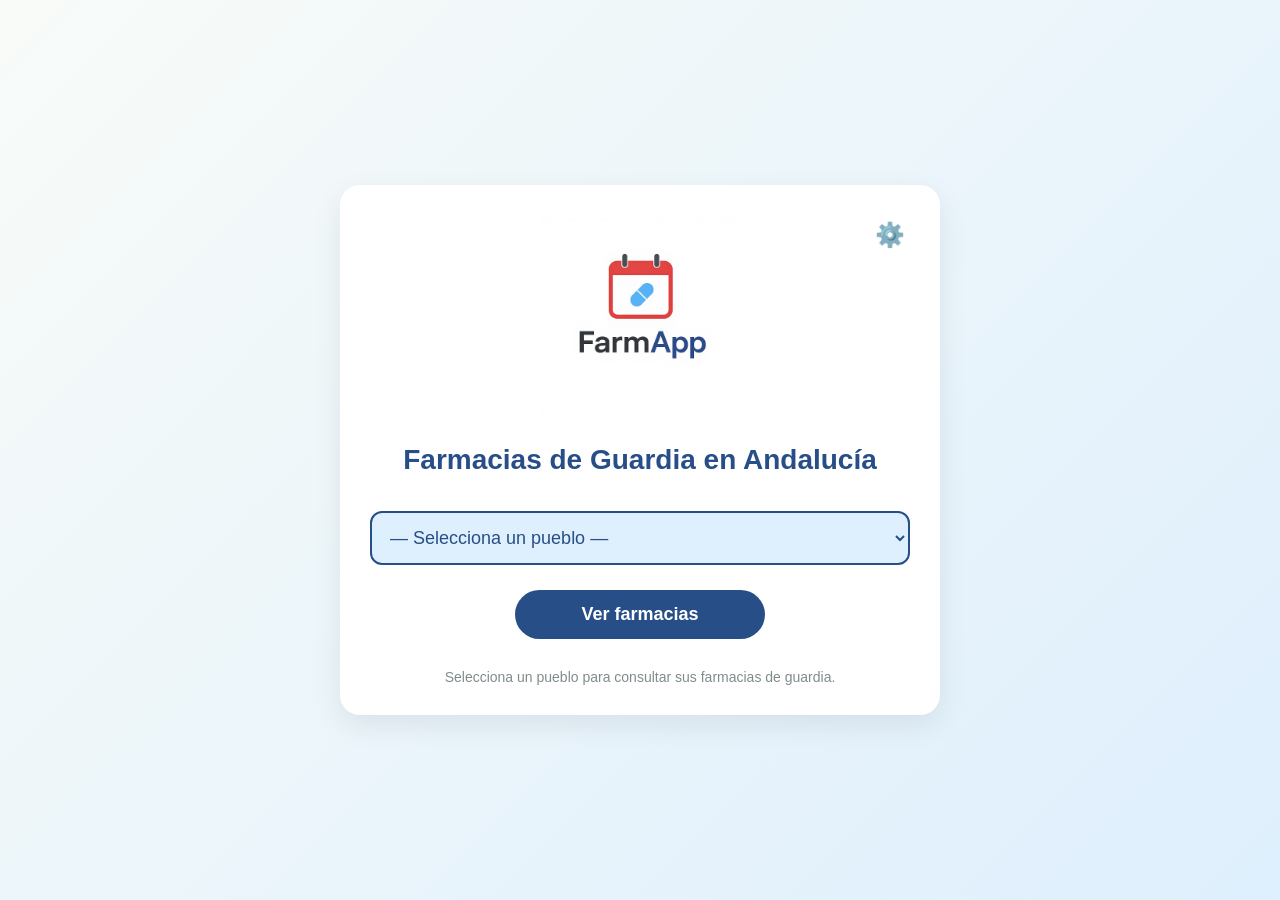
==== index.html @ 8b4dccf6 "Add files via upload" ====
<!DOCTYPE html>
<html lang="es">
<head>
    <meta charset="UTF-8">
    <meta name="viewport" content="width=device-width, initial-scale=1.0">
    <title>FarmApp - Farmacias de Guardia</title>

<link rel="manifest" href="manifest.json">

    <!-- Metaetiquetas para iOS -->
    <meta name="apple-mobile-web-app-capable" content="yes">
    <meta name="apple-mobile-web-app-title" content="FarmApp">
    <meta name="apple-mobile-web-app-status-bar-style" content="default">

    <!-- Iconos -->
    <link rel="apple-touch-icon" href="logo-512.png">
    <link rel="icon" type="image/png" sizes="192x192" href="logo.png">
    <link rel="icon" type="image/png" sizes="32x32" href="logo.png">

    <style>
        * {
            margin: 0;
            padding: 0;
            box-sizing: border-box;
            font-family: 'Segoe UI', Tahoma, Geneva, Verdana, sans-serif;
        }
        body {
            background: linear-gradient(135deg, #f8fbf8 0%, #deeffd 100%);
            color: #2c3e50;
            display: flex;
            flex-direction: column;
            align-items: center;
            justify-content: center;
            min-height: 100vh;
            padding: 20px;
            text-align: center;
        }
        .container {
            max-width: 600px;
            background: white;
            border-radius: 20px;
            box-shadow: 0 10px 30px rgba(0, 0, 0, 0.08);
            padding: 30px;
            width: 90%;
            position: relative;
        }

        /* Botón de ajustes en index.html */
        .settings-btn-index {
            position: absolute;
            top: 20px;
            right: 20px;
            background: none;
            border: none;
            font-size: 24px;
            color: #284e88;
            width: 40px;
            height: 40px;
            border-radius: 50%;
            display: flex;
            align-items: center;
            justify-content: center;
            transition: background 0.2s;
            z-index: 10;
        }

        .settings-btn-index:hover {
            background: rgba(40, 78, 136, 0.1);
        }

        /* Logo PWA responsive */
        .logo-pwa {
            max-width: 200px;
            height: auto;
            width: 50%;
            margin-bottom: 25px;
        }

        @media (max-width: 600px) {
            .logo-pwa {
                max-width: 160px;
                width: 60%;
            }
        }

        @media (max-height: 600px) and (max-width: 400px) {
            .logo-pwa {
                max-width: 120px;
            }
        }

        h1 {
            font-size: 28px;
            margin-bottom: 20px;
            color: #284e88;
        }
        select {
            width: 100%;
            padding: 14px;
            margin: 15px 0;
            border: 2px solid #284e88;
            border-radius: 12px;
            font-size: 18px;
            background: #deeffd;
            color: #284e88;
            cursor: pointer;
        }
        button {
            background: #284e88;
            color: white;
            border: none;
            padding: 14px 30px;
            border-radius: 30px;
            font-size: 18px;
            font-weight: 600;
            cursor: pointer;
            width: 100%;
            max-width: 250px;
            margin-top: 10px;
            transition: background 0.2s;
        }
        button:hover {
            background: #1e3a66;
        }
        .footer {
            margin-top: 30px;
            font-size: 14px;
            color: #7f8c8d;
        }

        /* === Estilos del modal de ajustes === */
        .modal-overlay {
            position: fixed;
            top: 0;
            left: 0;
            width: 100%;
            height: 100%;
            background: rgba(0, 0, 0, 0.5);
            z-index: 999;
        }

        .modal {
            position: fixed;
            top: 0;
            left: 0;
            width: 100%;
            height: 100%;
            display: flex;
            align-items: center;
            justify-content: center;
            z-index: 1000;
        }

        .modal-content {
            background: white;
            padding: 25px;
            border-radius: 16px;
            width: 90%;
            max-width: 400px;
            text-align: center;
            box-shadow: 0 10px 30px rgba(0, 0, 0, 0.2);
            position: relative;
            z-index: 1001;
        }

        .modal-btn {
            display: block;
            width: 100%;
            padding: 14px;
            margin: 10px 0;
            border: none;
            border-radius: 10px;
            background: #deeffd;
            color: #284e88;
            font-weight: 600;
            cursor: pointer;
            text-align: left;
            transition: background 0.2s;
        }

        .modal-btn:hover {
            background: #c5e1f7;
        }

        .close-btn {
            background: #f8f9fa;
            color: #6c757d;
        }

        .close-btn:hover {
            background: #e9ecef;
        }

        .modal-info {
            text-align: center;
            margin: 15px 0;
            color: #666;
            font-size: 14px;
            line-height: 1.6;
        }

        .modal-info p {
            margin: 6px 0;
        }

        .info-strong {
            font-weight: bold;
            color: #2c3e50;
        }

        .hidden {
            display: none !important;
        }
    </style>
</head>
<body>
    <div class="container">
        <!-- Botón de ajustes (engranaje) -->
        <button id="settings-btn" class="settings-btn-index" aria-label="Ajustes">
            ⚙️
        </button>

        <img src="logo.png" alt="FarmApp Logo" class="logo-pwa">
        <h1>Farmacias de Guardia en Andalucía</h1>

        <select id="pueblo-select">
            <option value="">— Selecciona un pueblo —</option>
            <optgroup label="Sevilla">
                <option value="andalucia/sevilla/lascabezas.html">Las Cabezas de San Juan</option>
		<option value="andalucia/sevilla/lebrija.html">Lebrija</option>
		<option value="andalucia/sevilla/elcuervo.html">El Cuervo</option>
                <!-- Añadir más pueblos aquí -->
            </optgroup>
	    <optgroup label="Cádiz">
                <option value="andalucia/cadiz/trebujena.html">Trebujena</option>
            </optgroup>

        </select>

        <button id="ir-btn" disabled>Ver farmacias</button>

        <p class="footer">Selecciona un pueblo para consultar sus farmacias de guardia.</p>
    </div>

    <!-- Modal de ajustes -->
    <div id="modal-overlay" class="modal-overlay hidden"></div>
    <div id="settings-modal" class="modal hidden">
        <div class="modal-content">
            <h3>Ajustes</h3>
            <button id="share-app" class="modal-btn">
                📲 Compartir aplicación
            </button>
            <button id="contact-btn" class="modal-btn">
                📧 Contactar
            </button>
            <div class="modal-info">
                <p>Versión: <span class="info-strong">1.0</span></p>
                <p>Autor: <span class="info-strong">JTEJBAE ©</span></p>
            </div>
            <button id="close-settings" class="modal-btn close-btn">
               ✖️ Cerrar
            </button>
        </div>
    </div>

    <script>
        // === Navegación principal ===
        const select = document.getElementById('pueblo-select');
        const button = document.getElementById('ir-btn');

        select.addEventListener('change', () => {
            button.disabled = !select.value;
        });

        button.addEventListener('click', () => {
            if (select.value) {
                window.location.href = select.value;
            }
        });

        select.addEventListener('keypress', (e) => {
            if (e.key === 'Enter' && select.value) {
                window.location.href = select.value;
            }
        });

        // === Menú de ajustes ===
        document.addEventListener('DOMContentLoaded', () => {
            const settingsBtn = document.getElementById('settings-btn');
            const modal = document.getElementById('settings-modal');
            const overlay = document.getElementById('modal-overlay');
            const closeBtn = document.getElementById('close-settings');
            const shareBtn = document.getElementById('share-app');
            const contactBtn = document.getElementById('contact-btn');
            const modalContent = document.querySelector('.modal-content');

            if (!settingsBtn || !modal || !overlay || !closeBtn || !shareBtn || !contactBtn || !modalContent) return;

            const openSettings = () => {
                modal.classList.remove('hidden');
                overlay.classList.remove('hidden');
                document.body.style.overflow = 'hidden';
            };

            const closeSettings = () => {
                modal.classList.add('hidden');
                overlay.classList.add('hidden');
                document.body.style.overflow = '';
            };

            settingsBtn.addEventListener('click', openSettings);
            closeBtn.addEventListener('click', closeSettings);
            overlay.addEventListener('click', closeSettings);
            modalContent.addEventListener('click', (e) => e.stopPropagation());

            // Compartir
            shareBtn.addEventListener('click', () => {
                const url = window.location.href;
                const text = '¡Consulta las farmacias de guardia en Andalucía con FarmApp!';
                if (navigator.share) {
                    navigator.share({ title: 'FarmApp', text, url })
                        .catch(() => fallbackShare(url));
                } else {
                    fallbackShare(url);
                }
            });

            // Contactar
            contactBtn.addEventListener('click', () => {
                window.location.href = 'mailto:latribu_woo11@hotmail.com';
                closeSettings();
            });

            function fallbackShare(url) {
                if (navigator.clipboard) {
                    navigator.clipboard.writeText(url).then(() => {
                        alert('Enlace copiado al portapapeles.\n¡Pégalo en WhatsApp, Telegram o donde quieras!');
                    });
                } else {
                    prompt('Copia y comparte este enlace:', url);
                }
                closeSettings();
            }
        });
    </script>
</body>
</html>
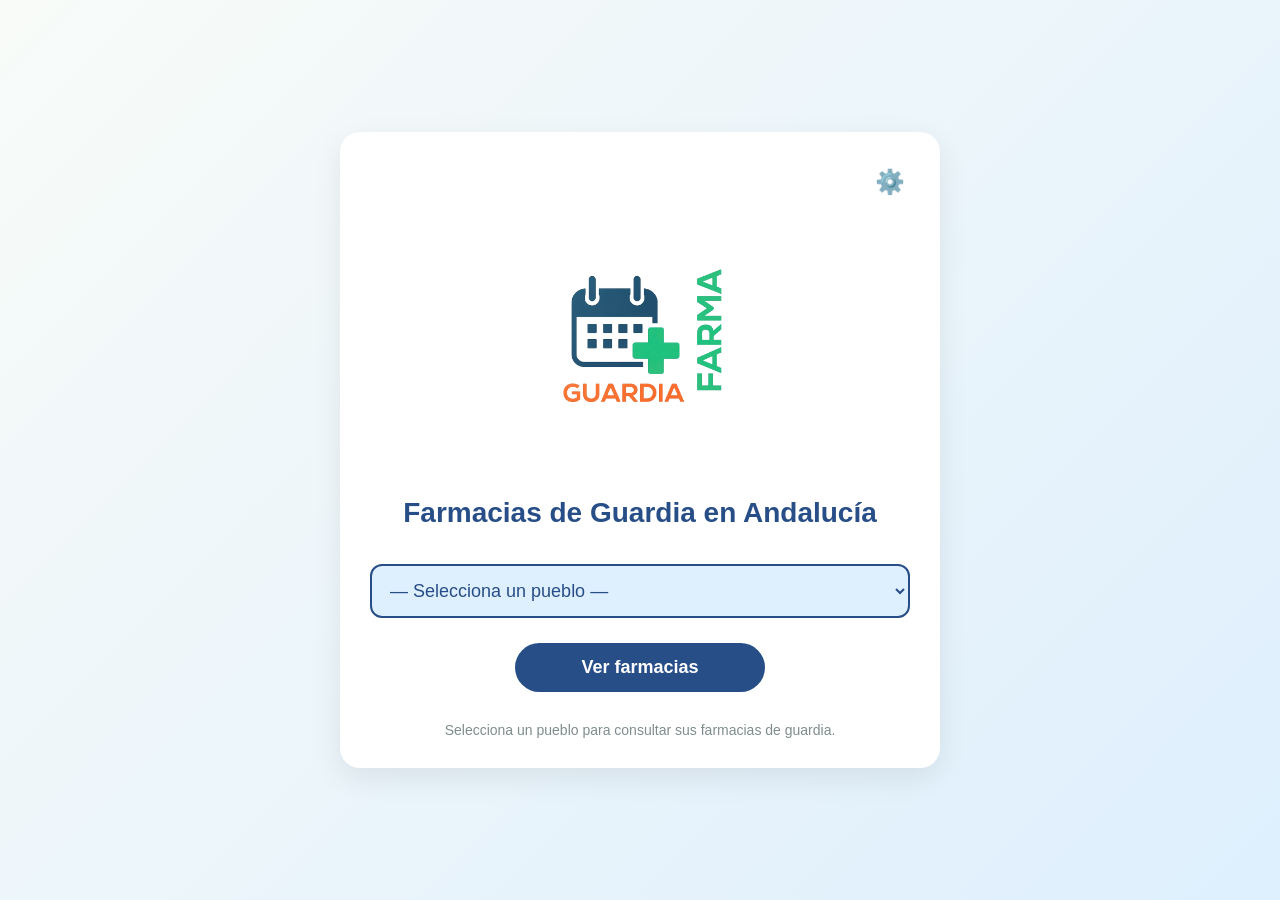
==== commit 723ef46d: "Add files via upload" ====
--- a/index.html
+++ b/index.html
@@ -3,13 +3,13 @@
 <head>
     <meta charset="UTF-8">
     <meta name="viewport" content="width=device-width, initial-scale=1.0">
-    <title>FarmApp - Farmacias de Guardia</title>
+    <title>GUARDIA FARMA - Farmacias de Guardia</title>
 
 <link rel="manifest" href="manifest.json">
 
     <!-- Metaetiquetas para iOS -->
     <meta name="apple-mobile-web-app-capable" content="yes">
-    <meta name="apple-mobile-web-app-title" content="FarmApp">
+    <meta name="apple-mobile-web-app-title" content="GUARDIA FARMA">
     <meta name="apple-mobile-web-app-status-bar-style" content="default">
 
     <!-- Iconos -->
@@ -68,27 +68,28 @@
             background: rgba(40, 78, 136, 0.1);
         }
 
-        /* Logo PWA responsive */
-        .logo-pwa {
-            max-width: 200px;
-            height: auto;
-            width: 50%;
-            margin-bottom: 25px;
-        }
-
-        @media (max-width: 600px) {
-            .logo-pwa {
-                max-width: 160px;
-                width: 60%;
-            }
-        }
-
-        @media (max-height: 600px) and (max-width: 400px) {
-            .logo-pwa {
-                max-width: 120px;
-            }
-        }
-
+/* Logo PWA responsive - MÁS GRANDE */
+.logo-pwa {
+    max-width: 280px;        /* Aumentado de 200px a 280px */
+    height: auto;
+    width: 70%;              /* Ocupa más ancho */
+    margin: 30px auto 25px;  /* Centrado con margin auto */
+    display: block;
+}
+
+@media (max-width: 600px) {
+    .logo-pwa {
+        max-width: 220px;    /* Aumentado de 160px a 220px */
+        width: 80%;
+    }
+}
+
+@media (max-height: 600px) and (max-width: 400px) {
+    .logo-pwa {
+        max-width: 160px;    /* Aumentado de 120px a 160px */
+        margin-top: 20px;
+    }
+}
         h1 {
             font-size: 28px;
             margin-bottom: 20px;
@@ -220,7 +221,7 @@
             ⚙️
         </button>
 
-        <img src="logo.png" alt="FarmApp Logo" class="logo-pwa">
+        <img src="logo.png" alt="GUARDIA FARMA Logo" class="logo-pwa">
         <h1>Farmacias de Guardia en Andalucía</h1>
 
         <select id="pueblo-select">
@@ -313,17 +314,51 @@
             overlay.addEventListener('click', closeSettings);
             modalContent.addEventListener('click', (e) => e.stopPropagation());
 
-            // Compartir
-            shareBtn.addEventListener('click', () => {
-                const url = window.location.href;
-                const text = '¡Consulta las farmacias de guardia en Andalucía con FarmApp!';
-                if (navigator.share) {
-                    navigator.share({ title: 'FarmApp', text, url })
-                        .catch(() => fallbackShare(url));
-                } else {
-                    fallbackShare(url);
-                }
+// Compartir
+shareBtn.addEventListener('click', async () => {
+    const url = window.location.href;
+    const text = '¡Consulta las farmacias de guardia en Andalucía con GUARDIA FARMA!';
+
+    if (navigator.share) {
+        // Intentar añadir el logo si el navegador lo permite
+        let files = [];
+
+        try {
+            // Asegúrate de que la ruta del logo sea accesible (puede ser relativa o absoluta)
+            const logoUrl = 'logo-512.png';
+            const response = await fetch(logoUrl);
+            
+            if (response.ok) {
+                const blob = await response.blob();
+                const file = new File([blob], 'logo-512.png', { type: 'image/png' });
+                files = [file];
+            }
+        } catch (err) {
+            console.warn('No se pudo cargar el logo para compartir:', err);
+            // Continuamos sin el logo
+        }
+
+        // Compartir con o sin logo
+        try {
+            await navigator.share({
+                title: 'GUARDIA FARMA',
+                text,
+                url,
+                files: files.length ? files : undefined // Solo incluir si hay archivos
             });
+        } catch (error) {
+            // Si falla (por ejemplo, por falta de soporte de archivos), reintentar sin logo
+            if (error.name === 'AbortError') {
+                // Usuario canceló: no hacer nada
+                return;
+            }
+            console.warn('Error al compartir con archivo, intentando sin logo:', error);
+            fallbackShare(url);
+        }
+    } else {
+        fallbackShare(url);
+    }
+});
 
             // Contactar
             contactBtn.addEventListener('click', () => {
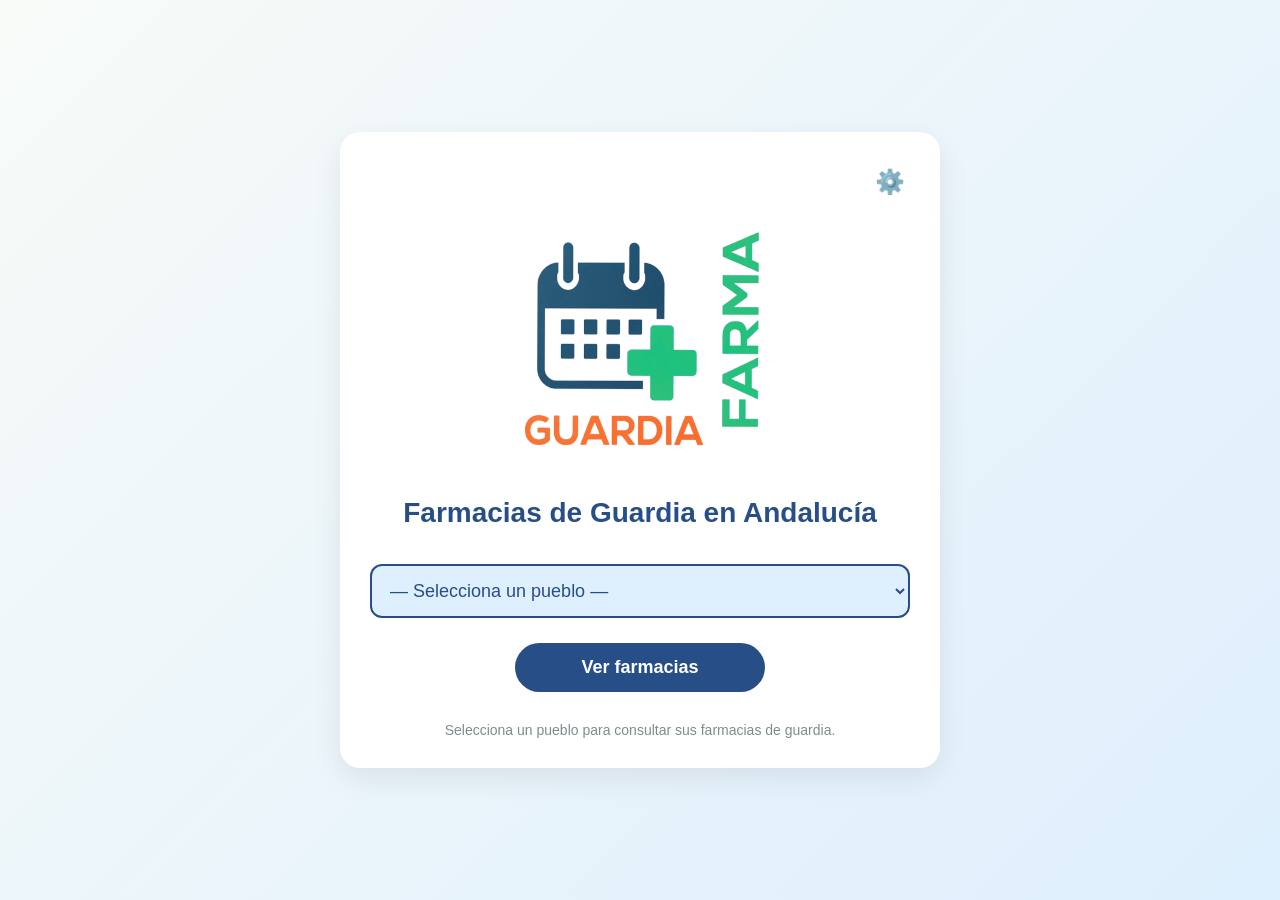
==== commit b2254524: "Add files via upload" ====
--- a/index.html
+++ b/index.html
@@ -5,7 +5,7 @@
     <meta name="viewport" content="width=device-width, initial-scale=1.0">
     <title>GUARDIA FARMA - Farmacias de Guardia</title>
 
-<link rel="manifest" href="manifest.json">
+    <link rel="manifest" href="manifest.json">
 
     <!-- Metaetiquetas para iOS -->
     <meta name="apple-mobile-web-app-capable" content="yes">
@@ -68,28 +68,28 @@
             background: rgba(40, 78, 136, 0.1);
         }
 
-/* Logo PWA responsive - MÁS GRANDE */
-.logo-pwa {
-    max-width: 280px;        /* Aumentado de 200px a 280px */
-    height: auto;
-    width: 70%;              /* Ocupa más ancho */
-    margin: 30px auto 25px;  /* Centrado con margin auto */
-    display: block;
-}
-
-@media (max-width: 600px) {
-    .logo-pwa {
-        max-width: 220px;    /* Aumentado de 160px a 220px */
-        width: 80%;
-    }
-}
-
-@media (max-height: 600px) and (max-width: 400px) {
-    .logo-pwa {
-        max-width: 160px;    /* Aumentado de 120px a 160px */
-        margin-top: 20px;
-    }
-}
+        /* Logo PWA responsive - MÁS GRANDE */
+        .logo-pwa {
+            max-width: 280px;
+            height: auto;
+            width: 70%;
+            margin: 30px auto 25px;
+            display: block;
+        }
+
+        @media (max-width: 600px) {
+            .logo-pwa {
+                max-width: 220px;
+                width: 80%;
+            }
+        }
+
+        @media (max-height: 600px) and (max-width: 400px) {
+            .logo-pwa {
+                max-width: 160px;
+                margin-top: 20px;
+            }
+        }
         h1 {
             font-size: 28px;
             margin-bottom: 20px;
@@ -228,14 +228,12 @@
             <option value="">— Selecciona un pueblo —</option>
             <optgroup label="Sevilla">
                 <option value="andalucia/sevilla/lascabezas.html">Las Cabezas de San Juan</option>
-		<option value="andalucia/sevilla/lebrija.html">Lebrija</option>
-		<option value="andalucia/sevilla/elcuervo.html">El Cuervo</option>
-                <!-- Añadir más pueblos aquí -->
+                <option value="andalucia/sevilla/lebrija.html">Lebrija</option>
+                <option value="andalucia/sevilla/elcuervo.html">El Cuervo</option>
             </optgroup>
-	    <optgroup label="Cádiz">
+            <optgroup label="Cádiz">
                 <option value="andalucia/cadiz/trebujena.html">Trebujena</option>
             </optgroup>
-
         </select>
 
         <button id="ir-btn" disabled>Ver farmacias</button>
@@ -248,18 +246,24 @@
     <div id="settings-modal" class="modal hidden">
         <div class="modal-content">
             <h3>Ajustes</h3>
+            <button id="install-guide-btn" class="modal-btn">
+                📃 Cómo instalar la app
+            </button>
             <button id="share-app" class="modal-btn">
                 📲 Compartir aplicación
             </button>
             <button id="contact-btn" class="modal-btn">
                 📧 Contactar
+            </button>
+            <button id="donate-btn" class="modal-btn">
+                ☕ Donar para apoyar el proyecto
             </button>
             <div class="modal-info">
                 <p>Versión: <span class="info-strong">1.0</span></p>
                 <p>Autor: <span class="info-strong">JTEJBAE ©</span></p>
             </div>
             <button id="close-settings" class="modal-btn close-btn">
-               ✖️ Cerrar
+                ✖️ Cerrar
             </button>
         </div>
     </div>
@@ -293,9 +297,11 @@
             const closeBtn = document.getElementById('close-settings');
             const shareBtn = document.getElementById('share-app');
             const contactBtn = document.getElementById('contact-btn');
+            const installGuideBtn = document.getElementById('install-guide-btn');
+            const donateBtn = document.getElementById('donate-btn');
             const modalContent = document.querySelector('.modal-content');
 
-            if (!settingsBtn || !modal || !overlay || !closeBtn || !shareBtn || !contactBtn || !modalContent) return;
+            if (!settingsBtn || !modal || !overlay || !closeBtn || !shareBtn || !contactBtn || !installGuideBtn || !donateBtn || !modalContent) return;
 
             const openSettings = () => {
                 modal.classList.remove('hidden');
@@ -314,55 +320,59 @@
             overlay.addEventListener('click', closeSettings);
             modalContent.addEventListener('click', (e) => e.stopPropagation());
 
-// Compartir
-shareBtn.addEventListener('click', async () => {
-    const url = window.location.href;
-    const text = '¡Consulta las farmacias de guardia en Andalucía con GUARDIA FARMA!';
-
-    if (navigator.share) {
-        // Intentar añadir el logo si el navegador lo permite
-        let files = [];
-
-        try {
-            // Asegúrate de que la ruta del logo sea accesible (puede ser relativa o absoluta)
-            const logoUrl = 'logo-512.png';
-            const response = await fetch(logoUrl);
-            
-            if (response.ok) {
-                const blob = await response.blob();
-                const file = new File([blob], 'logo-512.png', { type: 'image/png' });
-                files = [file];
-            }
-        } catch (err) {
-            console.warn('No se pudo cargar el logo para compartir:', err);
-            // Continuamos sin el logo
-        }
-
-        // Compartir con o sin logo
-        try {
-            await navigator.share({
-                title: 'GUARDIA FARMA',
-                text,
-                url,
-                files: files.length ? files : undefined // Solo incluir si hay archivos
+            // === Guía de instalación ===
+            installGuideBtn.addEventListener('click', () => {
+                window.open('instalar-pwa.html', '_blank');
+                closeSettings();
             });
-        } catch (error) {
-            // Si falla (por ejemplo, por falta de soporte de archivos), reintentar sin logo
-            if (error.name === 'AbortError') {
-                // Usuario canceló: no hacer nada
-                return;
-            }
-            console.warn('Error al compartir con archivo, intentando sin logo:', error);
-            fallbackShare(url);
-        }
-    } else {
-        fallbackShare(url);
-    }
-});
-
-            // Contactar
+
+            // === Compartir ===
+            shareBtn.addEventListener('click', async () => {
+                const url = window.location.href;
+                const text = '¡Consulta las farmacias de guardia en Andalucía con GUARDIA FARMA!';
+
+                if (navigator.share) {
+                    let files = [];
+                    try {
+                        const logoUrl = 'logo-512.png';
+                        const response = await fetch(logoUrl);
+                        if (response.ok) {
+                            const blob = await response.blob();
+                            const file = new File([blob], 'logo-512.png', { type: 'image/png' });
+                            files = [file];
+                        }
+                    } catch (err) {
+                        console.warn('No se pudo cargar el logo para compartir:', err);
+                    }
+
+                    try {
+                        await navigator.share({
+                            title: 'GUARDIA FARMA',
+                            text,
+                            url,
+                            files: files.length ? files : undefined
+                        });
+                    } catch (error) {
+                        if (error.name !== 'AbortError') {
+                            console.warn('Error al compartir con archivo, intentando sin logo:', error);
+                            fallbackShare(url);
+                        }
+                    }
+                } else {
+                    fallbackShare(url);
+                }
+            });
+
+            // === Contactar ===
             contactBtn.addEventListener('click', () => {
                 window.location.href = 'mailto:latribu_woo11@hotmail.com';
+                closeSettings();
+            });
+
+            // === Donar ===
+            donateBtn.addEventListener('click', () => {
+                // 🔗 ¡REEMPLAZA ESTE ENLACE POR TU ENLACE REAL DE DONACIÓN!
+                window.open('https://paypal.me/tu-usuario', '_blank');
                 closeSettings();
             });
 
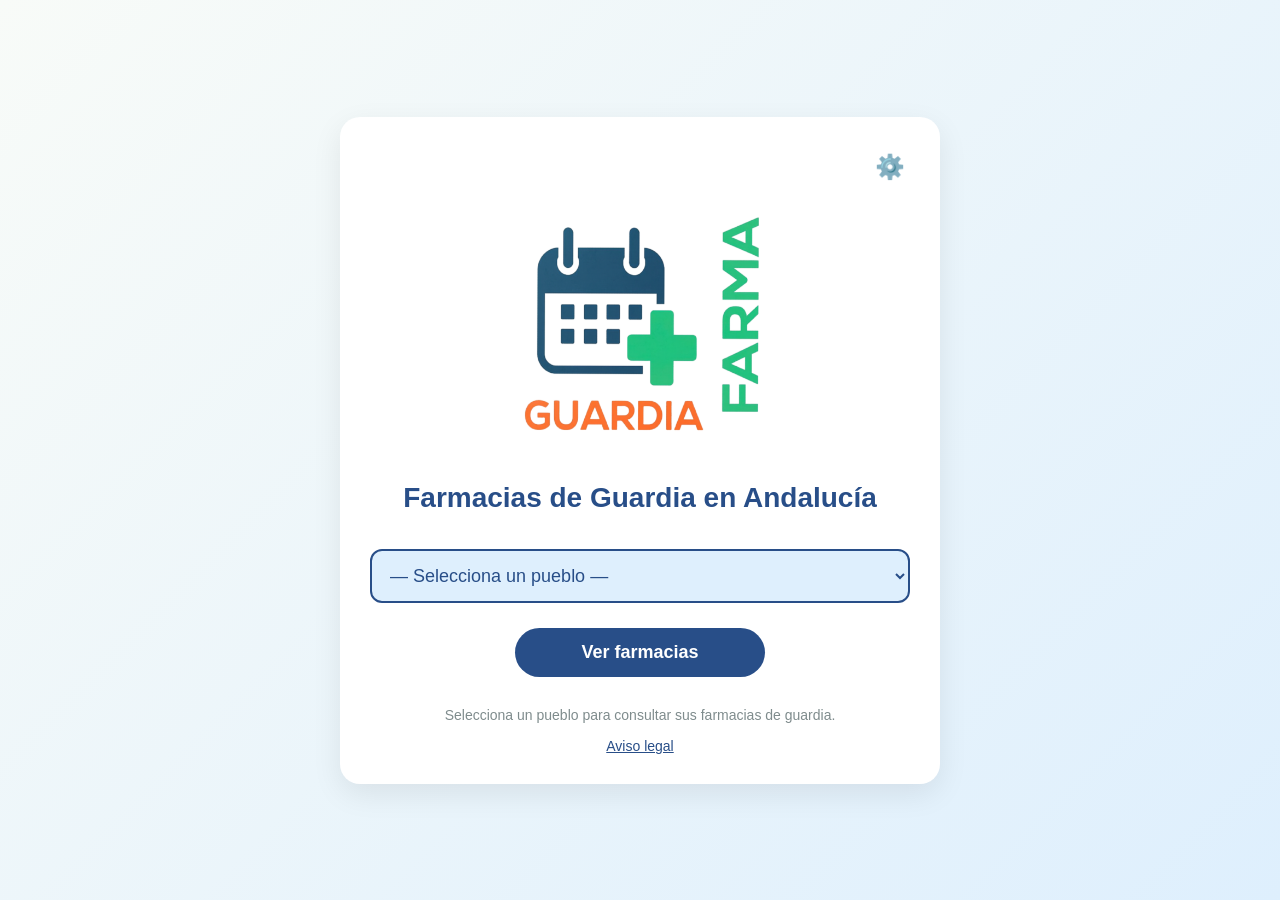
==== commit 8065505f: "Add files via upload" ====
--- a/index.html
+++ b/index.html
@@ -179,6 +179,17 @@
             transition: background 0.2s;
         }
 
+.legal-link {
+    margin-top: 15px;
+    font-size: 14px;
+    color: #284e88;
+}
+
+.legal-link a {
+    color: #284e88;
+    text-decoration: underline;
+}
+
         .modal-btn:hover {
             background: #c5e1f7;
         }
@@ -238,7 +249,13 @@
 
         <button id="ir-btn" disabled>Ver farmacias</button>
 
-        <p class="footer">Selecciona un pueblo para consultar sus farmacias de guardia.</p>
+	<p class="footer">
+    Selecciona un pueblo para consultar sus farmacias de guardia.
+</p>
+<p class="legal-link">
+    <a href="aviso-legal.html">Aviso legal</a>
+</p>
+
     </div>
 
     <!-- Modal de ajustes -->
